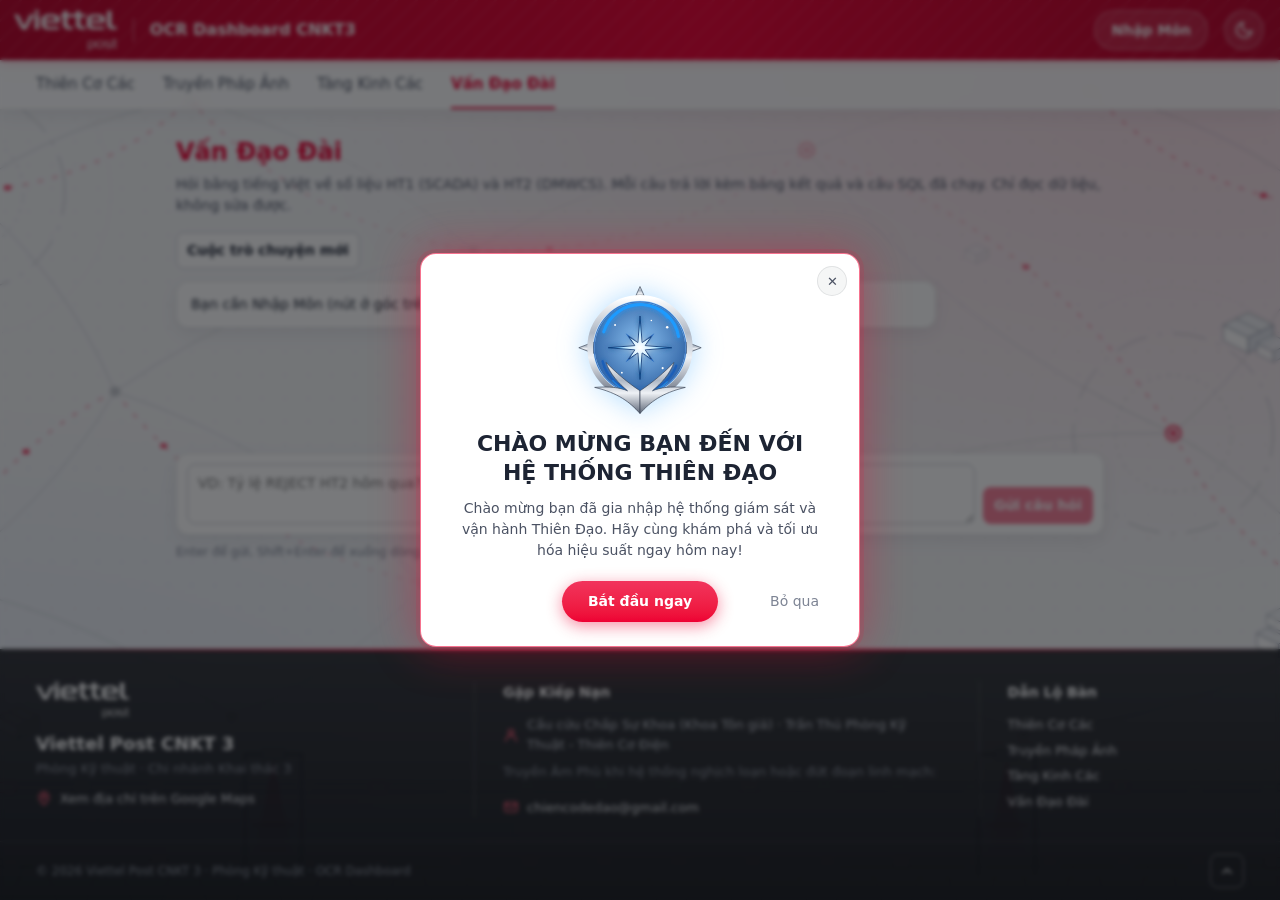
==== frontend/html/chat.html @ 3d73e123 "thêm chat bot" ====
<!doctype html>
<html lang="vi">
<head>
<meta charset="utf-8">
<meta name="viewport" content="width=device-width, initial-scale=1">
<title>Hỏi đáp dữ liệu</title>
<link rel="icon" type="image/png" href="../img/favicon.png">
<script>try { if (+localStorage.getItem("jail_until") > Date.now()) location.replace("jail.html"); const t = localStorage.getItem("theme"); if (t) document.documentElement.dataset.theme = t; } catch (e) {}</script>
<link rel="stylesheet" href="../css/base.css?v=5">
<link rel="stylesheet" href="../css/chat.css?v=1">
</head>
<body>
<header class="brandbar"><a class="logo" href="index.html"><img src="../img/logo_viettel_post.webp" alt="Viettel Post" width="103" height="40"></a>
  <span class="brand">OCR Dashboard CNKT3</span>
  <button class="theme-btn" id="theme-btn" type="button"></button></header>
<nav class="topnav">
  <a href="index.html">Thiên Cơ Các</a><a href="upload.html">Truyền Pháp Ảnh</a><a href="history.html">Tàng Kinh Các</a><a href="chat.html" aria-current="page">Vấn Đạo Đài</a></nav>
<main class="chat-main">
  <div class="chat-head">
    <div>
      <h1>Vấn Đạo Đài</h1>
      <p class="sub">Hỏi bằng tiếng Việt về số liệu HT1 (SCADA) và HT2 (DMWCS). Mỗi câu trả lời kèm bảng kết quả và câu SQL đã chạy. Chỉ đọc dữ liệu, không sửa được.</p>
    </div>
    <button class="btn" id="new-chat" type="button">Cuộc trò chuyện mới</button>
  </div>

  <section class="chat-log" id="log" aria-live="polite" aria-label="Hội thoại"></section>

  <div class="samples" id="samples" hidden>
    <p class="hint">Thử một câu hỏi:</p>
    <div class="sample-list" id="sample-list"></div>
  </div>

  <form class="composer" id="composer">
    <label class="visually-hidden" for="msg">Câu hỏi</label>
    <textarea id="msg" rows="2" maxlength="1000" placeholder="VD: Tỷ lệ REJECT HT2 hôm qua?" required></textarea>
    <div class="composer-actions">
      <button class="btn" id="cancel" type="button" hidden>Hủy</button>
      <button class="btn primary" id="send" type="submit">Gửi câu hỏi</button>
    </div>
  </form>
  <p class="hint composer-hint">Enter để gửi, Shift+Enter để xuống dòng. <span id="usage"></span></p>
</main>
<div id="toasts" aria-live="polite"></div>
<script src="../js/api.js?v=4"></script>
<script src="../js/chat.js?v=2"></script>
</body>
</html>
---- frontend/css/base.css ----
/* Biến màu, font, thành phần dùng chung. Nhận diện theo web Viettel: đỏ #EE0033, nền trắng, thẻ bo góc có bóng nhẹ.
   --s1..--s7 là màu biểu đồ (đã kiểm tra mù màu), không đổi theo thương hiệu: đỏ trong biểu đồ dễ bị hiểu là REJECT/lỗi. */
:root {
  color-scheme: light;
  --page: #f4f5f7; --surface: #ffffff; --ink: #1d2433; --ink-2: #4b5263; --muted: #7d8494;
  --grid: #e6e8ec; --axis: #c9ccd3; --border: rgba(16,24,40,.09); --wash: rgba(16,24,40,.04);
  --s1: #2a78d6; --s2: #eb6834; --s3: #1baf7a; --s4: #eda100; --s5: #e87ba4; --s6: #008300; --s7: #6250d6;
  --warn: #fab219; --warn-ink: #7a5200; --crit: #d03b3b;
  --brand: #ee0033; --accent: #ee0033; --accent-hover: #c8002b;
  --shadow: 0 1px 2px rgba(16,24,40,.04), 0 6px 20px rgba(16,24,40,.06);
  --bg-img: url("../img/bg-light.svg");
  --logo-core: #8cc2f2; --logo-core-2: #2a5d9f; --logo-accent: #1d5fb8; --logo-swirl: #1f9bff; --logo-star-edge: #0f3d7a;  /* logo Thiên Đạo: thép + xanh */
}
@media (prefers-color-scheme: dark) {
  :root:not([data-theme="light"]) {
    color-scheme: dark;
    --page: #0f1115; --surface: #1a1d23; --ink: #eef0f3; --ink-2: #c2c6cf; --muted: #8b919c;
    --grid: #2b2f37; --axis: #3a3f48; --border: rgba(255,255,255,.10); --wash: rgba(255,255,255,.05);
    --s1: #3987e5; --s2: #d95926; --s3: #199e70; --s4: #c98500; --s5: #d55181; --s6: #008300; --s7: #9085e9;
    --warn-ink: #fab219; --brand: #c8002b; --accent: #ff5c77; --accent-hover: #ff8095; --shadow: none;
    --bg-img: url("../img/bg-dark.svg");
    --logo-core: #1a2c5c; --logo-core-2: #060b1c; --logo-accent: #f2b84b; --logo-swirl: #43b4ff; --logo-star-edge: transparent;  /* logo: vàng + xanh */
  }
}
:root[data-theme="dark"] {
  color-scheme: dark;
  --page: #0f1115; --surface: #1a1d23; --ink: #eef0f3; --ink-2: #c2c6cf; --muted: #8b919c;
  --grid: #2b2f37; --axis: #3a3f48; --border: rgba(255,255,255,.10); --wash: rgba(255,255,255,.05);
  --s1: #3987e5; --s2: #d95926; --s3: #199e70; --s4: #c98500; --s5: #d55181; --s6: #008300; --s7: #9085e9;
  --warn-ink: #fab219; --brand: #c8002b; --accent: #ff5c77; --accent-hover: #ff8095; --shadow: none;
    --bg-img: url("../img/bg-dark.svg");
    --logo-core: #1a2c5c; --logo-core-2: #060b1c; --logo-accent: #f2b84b; --logo-swirl: #43b4ff; --logo-star-edge: transparent;
}
* { box-sizing: border-box; }
/* nền logistics (img/make_bg.py sinh ra), đứng yên khi cuộn */
body { margin: 0; min-height: 100vh; background: var(--page) var(--bg-img) center / cover no-repeat fixed; color: var(--ink); font: 14px/1.5 Roboto, "Segoe UI", system-ui, -apple-system, sans-serif; }
main { max-width: 1240px; margin: 0 auto; padding: 24px 16px 48px; }
h1 { font-size: 24px; font-weight: 700; color: var(--accent); margin: 0 0 4px; }
h2 { font-size: 15px; margin: 0 0 10px; }
.card-head h2, .card > h2 { border-left: 3px solid var(--accent); padding-left: 10px; line-height: 1.3; }
:focus-visible { outline: 2px solid var(--accent); outline-offset: 2px; }
.sub { color: var(--ink-2); margin: 0; }
.banner { margin: 14px 0 18px; padding: 10px 14px; border: 1px solid var(--border); border-left: 3px solid var(--warn); background: var(--surface); border-radius: 8px; color: var(--ink-2); }
.tabs { display: flex; gap: 4px; border-bottom: 1px solid var(--border); margin-bottom: 14px; }
.tabs button { border: 0; background: none; color: var(--ink-2); font: inherit; font-weight: 600; padding: 10px 14px; cursor: pointer; border-bottom: 2px solid transparent; }
.tabs button[aria-selected="true"] { color: var(--accent); border-bottom-color: var(--accent); }
.filters { display: flex; flex-wrap: wrap; gap: 12px; align-items: end; margin-bottom: 14px; }
.filters label { display: grid; gap: 4px; font-size: 12px; color: var(--ink-2); }
input, select, .btn { font: inherit; color: var(--ink); background: var(--surface); border: 1px solid var(--axis); border-radius: 8px; padding: 7px 10px; }
.btn { cursor: pointer; font-weight: 600; }
.btn:hover:not(:disabled) { border-color: var(--accent); color: var(--accent); }
.hint { font-size: 12px; color: var(--muted); }
.card { background: var(--surface); border: 1px solid var(--border); border-radius: 12px; padding: 16px; min-width: 0; box-shadow: var(--shadow); transition: border-color .2s; }
.card:hover { border-color: color-mix(in srgb, var(--accent) 45%, transparent); }
.card-head { display: flex; justify-content: space-between; align-items: center; gap: 8px; flex-wrap: wrap; margin-bottom: 6px; }
.card-head h2 { margin: 0; }
.tbl-wrap { overflow-x: auto; }
table { border-collapse: collapse; width: 100%; font-size: 13px; }
th, td { padding: 6px 8px; border-bottom: 1px solid var(--border); text-align: right; white-space: nowrap; }
th { color: var(--ink-2); font-weight: 600; position: sticky; top: 0; background: var(--surface); }
td:first-child, th:first-child, td.l, th.l { text-align: left; }
td { font-variant-numeric: tabular-nums; }
.badge { display: inline-flex; align-items: center; gap: 4px; font-size: 12px; padding: 1px 7px; border-radius: 10px; background: var(--wash); color: var(--warn-ink); border: 1px solid var(--border); cursor: help; }
.badge.ok { color: var(--muted); }
details { background: var(--surface); border: 1px solid var(--border); border-radius: 12px; margin: 8px 0; box-shadow: var(--shadow); }
summary { padding: 10px 14px; cursor: pointer; font-weight: 600; }
details > div { padding: 0 14px 14px; }
.kv { display: grid; grid-template-columns: max-content 1fr; gap: 3px 16px; font-size: 13px; margin-bottom: 10px; }
.kv span:nth-child(odd) { color: var(--ink-2); }
.warns { margin: 6px 0 0; padding-left: 18px; color: var(--ink-2); font-size: 13px; }
.chips { display: flex; flex-wrap: wrap; gap: 4px; }
.chips span { padding: 1px 8px; border-radius: 10px; background: var(--wash); border: 1px solid var(--border); font-variant-numeric: tabular-nums; }
.note { font-size: 12px; color: var(--muted); margin-top: 6px; }
[hidden] { display: none !important; }

/* dải đỏ có logo + thanh điều hướng trắng + trạng thái provider (dùng chung các trang); lề trái/phải thẳng với <main> */
.topnav { padding-inline: max(16px, calc((100% - 1240px) / 2 + 16px)); }
.brandbar { display: flex; align-items: center; gap: 16px; padding: 10px 16px 10px 14px; color: #fff;
  background: repeating-linear-gradient(135deg, rgba(255,255,255,.06) 0 2px, transparent 2px 14px),
              linear-gradient(90deg, color-mix(in srgb, var(--brand) 78%, #000) 0%, var(--brand) 55%, color-mix(in srgb, var(--brand) 78%, #000) 100%);
  box-shadow: 0 2px 10px color-mix(in srgb, var(--brand) 22%, transparent); position: relative; z-index: 1; }
.brandbar .logo img { display: block; height: 40px; width: auto; filter: brightness(0) invert(1); }
.brandbar .brand { font-size: 16px; font-weight: 600; padding-left: 16px; border-left: 1px solid rgba(255,255,255,.45); }
.theme-btn { margin-left: auto; display: grid; place-items: center; width: 40px; height: 40px; padding: 0; border-radius: 50%;
  color: #fff; background: rgba(255,255,255,.12); border: 1px solid rgba(255,255,255,.35); cursor: pointer; }
.theme-btn:hover { background: rgba(255,255,255,.24); }
.theme-btn svg { width: 20px; height: 20px; }
.theme-btn:focus-visible { outline-color: #fff; }
.auth-btn { margin-left: auto; flex-shrink: 0; white-space: nowrap; height: 40px; padding: 0 16px; border-radius: 20px; font: inherit; font-weight: 600;
  color: #fff; background: rgba(255,255,255,.12); border: 1px solid rgba(255,255,255,.35); cursor: pointer; }
.auth-btn:hover { background: rgba(255,255,255,.24); }
.auth-btn:focus-visible { outline-color: #fff; }
.auth-btn + .theme-btn { margin-left: 0; }
@media (max-width: 480px) { .brandbar .brand { display: none; } }  /* điện thoại: logo + 2 nút, không tràn ngang */
.login-dlg { width: min(360px, calc(100vw - 32px)); padding: 24px; border: 1px solid var(--border); border-radius: 12px; background: var(--surface); color: var(--ink); box-shadow: var(--shadow); }
.login-dlg::backdrop { background: rgba(0,0,0,.45); }
.login-dlg h2 { margin: 0 0 16px; font-size: 18px; }
.login-dlg label { display: grid; gap: 4px; margin-bottom: 12px; font-size: 13px; color: var(--ink-2); }
.login-dlg .err { min-height: 1.5em; margin: 0 0 8px; font-size: 13px; }
.login-actions { display: flex; justify-content: flex-end; gap: 8px; }
/* Popup chào mừng: viền + quầng đỏ thương hiệu, sáng/tối dùng chung token */
.welcome-dlg { width: min(440px, calc(100vw - 32px)); padding: 28px 32px 24px; text-align: center; color: var(--ink); background: var(--surface);
  border: 1.5px solid color-mix(in srgb, var(--brand) 55%, transparent); border-radius: 16px;
  box-shadow: 0 0 0 4px color-mix(in srgb, var(--brand) 10%, transparent), 0 0 48px color-mix(in srgb, var(--brand) 40%, transparent); }
.welcome-dlg[open] { animation: welcome-in .22s ease-out; }
.welcome-dlg:focus-visible { outline: none; }  /* focus ban đầu đặt vào popup (để trình đọc màn hình đọc tiêu đề), không phải 1 nút */
.welcome-dlg::backdrop { background: rgba(10,12,16,.55); backdrop-filter: blur(2px); }
@keyframes welcome-in { from { opacity: 0; transform: scale(.96); } }
.welcome-logo { display: block; width: 136px; height: 136px; margin: 0 auto 12px; overflow: visible; filter: drop-shadow(0 0 14px color-mix(in srgb, var(--logo-swirl) 35%, transparent)); }
.wl-swirl { transform-origin: 60px 58px; animation: wl-spin 30s linear infinite; }  /* vòng xoáy quay chậm */
@keyframes wl-spin { to { transform: rotate(360deg); } }
.welcome-dlg h2 { margin: 0 0 10px; font-size: 22px; line-height: 1.3; font-weight: 800; text-transform: uppercase; text-wrap: balance; }
.welcome-dlg p { margin: 0 0 20px; color: var(--ink-2); font-size: 14px; }
.welcome-x { position: absolute; top: 12px; right: 12px; display: grid; place-items: center; width: 30px; height: 30px; padding: 0; border-radius: 50%;
  font-size: 13px; color: var(--ink-2); background: var(--wash); border: 1px solid var(--border); cursor: pointer; }
.welcome-x:hover { color: var(--accent); border-color: var(--accent); }
.welcome-actions { display: grid; grid-template-columns: 1fr auto 1fr; align-items: center; }
.welcome-go { grid-column: 2; padding: 10px 26px; border: 0; border-radius: 999px; font: inherit; font-weight: 700; color: #fff; cursor: pointer;
  background: linear-gradient(180deg, color-mix(in srgb, var(--brand) 80%, #fff), var(--brand));
  box-shadow: 0 4px 16px color-mix(in srgb, var(--brand) 45%, transparent); }
.welcome-go:hover { filter: brightness(1.08); }
.welcome-skip { justify-self: end; padding: 6px 8px; border: 0; background: none; font: inherit; color: var(--muted); cursor: pointer; }
.welcome-skip:hover { color: var(--accent); }
@media (prefers-reduced-motion: reduce) { .welcome-dlg[open], .wl-swirl { animation: none; } }
.topnav { display: flex; flex-wrap: wrap; align-items: center; gap: 4px 28px; padding-block: 0; background: color-mix(in srgb, var(--surface) 82%, transparent); backdrop-filter: blur(8px); border-bottom: 1px solid var(--border); box-shadow: var(--shadow); }
.topnav a { padding: 13px 0 11px; color: var(--ink-2); text-decoration: none; font-weight: 500; font-size: 15px; border-bottom: 2px solid transparent; }
.topnav a:hover { color: var(--accent); }
.topnav a[aria-current="page"] { color: var(--accent); border-bottom-color: var(--accent); font-weight: 600; }
a { color: var(--accent); }
.btn.primary { background: var(--brand); color: #fff; border-color: transparent; }
.btn.primary:hover:not(:disabled) { background: var(--accent-hover); color: #fff; }
.btn:disabled { opacity: .5; cursor: default; }
.err { color: var(--crit); }
.status-badge { font-size: 12px; padding: 1px 8px; border-radius: 10px; border: 1px solid var(--border); }
.status-badge.ok { color: #0ca30c; } .status-badge.can_kiem_tra { color: var(--warn-ink); } .status-badge.da_sua_tay { color: var(--s1); }

/* footer: luôn nền tối (cả 2 chế độ), bán trong suốt để vẫn thấy nền logistics phía sau; dính đáy khi trang ngắn */
body { display: flex; flex-direction: column; }
main { width: 100%; }
.site-foot { position: relative; margin-top: auto; color: #c2c6cf; font-size: 13px;
  background: linear-gradient(180deg, rgba(14,16,21,.84) 0%, rgba(14,16,21,.94) 100%); border-top: 1px solid rgba(255,255,255,.08); }
.site-foot::before { content: ""; position: absolute; inset: -1px 0 auto; height: 2px; background: linear-gradient(90deg, transparent, var(--brand) 30%, var(--brand) 70%, transparent); }
.foot-in, .foot-bottom { padding-inline: max(16px, calc((100% - 1240px) / 2 + 16px)); }
.foot-in { display: grid; grid-template-columns: 1.2fr 1.4fr .8fr; gap: 24px 40px; padding-block: 32px 24px; }
.foot-in p { margin: 0; }
.foot-brand img { display: block; height: 36px; width: auto; filter: brightness(0) invert(1); margin-bottom: 12px; }
.foot-name { font-size: 18px; font-weight: 600; color: #fff; }
.foot-sub, .foot-hint { color: #8b919c; margin: 2px 0 10px !important; }
.foot-col { display: grid; align-content: start; gap: 6px; padding-left: 28px; border-left: 1px solid rgba(255,255,255,.12); }
.site-foot h4 { margin: 0 0 6px; font-size: 14px; color: #fff; }
.site-foot a { color: #e6e8ec; text-decoration: none; width: fit-content; }
.site-foot a:hover { color: #ff5c77; }
.foot-line { display: flex; align-items: center; gap: 8px; }
.site-foot svg { width: 16px; height: 16px; flex: none; }
.foot-line svg { color: #ff5c77; }
.foot-bottom { display: flex; align-items: center; justify-content: space-between; gap: 12px; padding-block: 12px; font-size: 12px; color: #8b919c; border-top: 1px solid rgba(255,255,255,.08); }
.to-top { display: grid; place-items: center; width: 34px; height: 34px; padding: 0; color: #fff; background: transparent; border: 1px solid rgba(255,255,255,.35); border-radius: 8px; cursor: pointer; }
.to-top:hover { border-color: #ff5c77; color: #ff5c77; }
.site-foot :focus-visible { outline-color: #fff; }
@media (max-width: 760px) { .foot-in { grid-template-columns: 1fr; } .foot-col { padding-left: 0; border-left: 0; padding-top: 16px; border-top: 1px solid rgba(255,255,255,.12); } }
.login-hint { margin: 0 0 8px; font-size: 13px; font-weight: 600; color: var(--warn-ink); }
.login-hint:empty { display: none; }
/* thông báo nổi góc phải dưới (toast() trong api.js, dùng chung mọi trang) */
#toasts { position: fixed; right: 16px; bottom: 16px; z-index: 20; display: grid; gap: 8px; width: min(380px, calc(100vw - 32px)); }
.toast { display: flex; gap: 10px; align-items: start; padding: 12px 12px 12px 14px; font-size: 13px; color: var(--ink);
  background: var(--surface); border: 1px solid var(--border); border-left: 4px solid var(--muted); border-radius: 10px;
  box-shadow: 0 8px 28px rgba(0,0,0,.22); animation: toast-in .2s ease-out; }
.toast.ok { border-left-color: #0ca30c; } .toast.warn { border-left-color: var(--warn); } .toast.fail { border-left-color: var(--crit); }
.toast > div { overflow-wrap: anywhere; }
.toast button { margin-left: auto; padding: 0 4px; border: 0; background: none; color: var(--muted); font-size: 18px; line-height: 1; cursor: pointer; }
@keyframes toast-in { from { transform: translateY(8px); opacity: 0; } }
@media (prefers-reduced-motion: reduce) { .toast { animation: none; } }
---- frontend/css/chat.css ----
/* Trang hỏi đáp dữ liệu: người dùng bên phải, bot bên trái, ô nhập dưới cùng. */
.chat-main { max-width: 960px; display: flex; flex-direction: column; gap: 12px; }
.chat-head { display: flex; justify-content: space-between; align-items: start; gap: 16px; flex-wrap: wrap; }
.chat-log { display: flex; flex-direction: column; gap: 12px; min-height: 160px; }
.msg { max-width: min(760px, 100%); padding: 12px 14px; border: 1px solid var(--border); border-radius: 12px; background: var(--surface); box-shadow: var(--shadow); min-width: 0; }
.msg p { margin: 0; overflow-wrap: anywhere; white-space: pre-wrap; }
.msg.user { align-self: flex-end; background: color-mix(in srgb, var(--accent) 10%, var(--surface)); border-color: color-mix(in srgb, var(--accent) 30%, transparent); }
.msg.bot { align-self: flex-start; width: min(760px, 100%); }
.msg.busy .answer { color: var(--muted); }
.answer.muted { color: var(--muted); }
.chat-warn { margin: 10px 0 0; padding: 8px 12px 8px 28px; border-radius: 8px; font-size: 13px;
  background: color-mix(in srgb, var(--warn) 20%, transparent); color: var(--ink); }
.chat-warn li + li { margin-top: 2px; }
.choices { display: flex; flex-wrap: wrap; gap: 8px; margin-top: 10px; }
.chat-tbl { margin-top: 10px; max-height: 360px; overflow: auto; border: 1px solid var(--border); border-radius: 8px; }
.chat-tbl th { text-align: right; }
.chat-tbl th:first-child { text-align: left; }
.msg details.sql { margin: 10px 0 0; box-shadow: none; border-radius: 8px; }
.msg details.sql summary { padding: 6px 10px; font-size: 13px; }
.msg details.sql pre { margin: 0; padding: 0 10px 10px; overflow-x: auto; font-size: 12px; line-height: 1.45; }
.msg .meta { margin-top: 8px; font-size: 12px; color: var(--muted); }
.samples .sample-list { display: flex; flex-wrap: wrap; gap: 8px; margin-top: 6px; }
.btn.sample { font-weight: 500; text-align: left; }
.composer { position: sticky; bottom: 8px; display: flex; gap: 8px; align-items: end; padding: 10px; background: var(--surface);
  border: 1px solid var(--border); border-radius: 12px; box-shadow: var(--shadow); }
.composer textarea { flex: 1; min-width: 0; resize: vertical; min-height: 44px; max-height: 200px; font: inherit; color: var(--ink);
  background: var(--surface); border: 1px solid var(--axis); border-radius: 8px; padding: 8px 10px; }
.composer-actions { display: flex; gap: 8px; }
.composer-hint { margin: -4px 0 0; }
.visually-hidden { position: absolute; width: 1px; height: 1px; overflow: hidden; clip: rect(0 0 0 0); white-space: nowrap; }
@media (max-width: 560px) {
  .composer { flex-direction: column; align-items: stretch; }
  .composer-actions { justify-content: flex-end; }
}
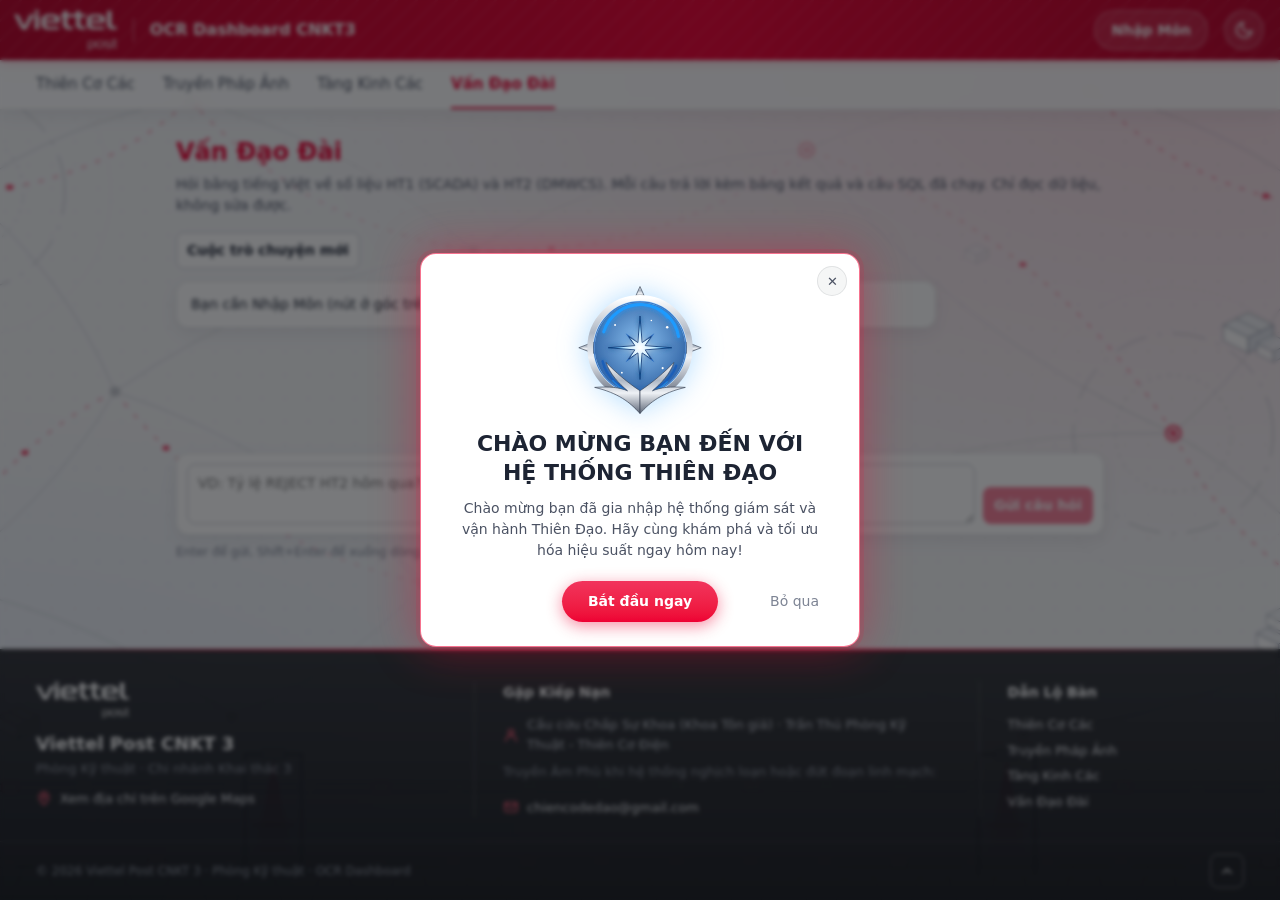
==== commit 313610b5: "icon chatbot, chatbot done" ====
--- a/frontend/html/chat.html
+++ b/frontend/html/chat.html
@@ -6,7 +6,7 @@
 <title>Hỏi đáp dữ liệu</title>
 <link rel="icon" type="image/png" href="../img/favicon.png">
 <script>try { if (+localStorage.getItem("jail_until") > Date.now()) location.replace("jail.html"); const t = localStorage.getItem("theme"); if (t) document.documentElement.dataset.theme = t; } catch (e) {}</script>
-<link rel="stylesheet" href="../css/base.css?v=5">
+<link rel="stylesheet" href="../css/base.css?v=8">
 <link rel="stylesheet" href="../css/chat.css?v=1">
 </head>
 <body>
--- a/frontend/css/base.css
+++ b/frontend/css/base.css
@@ -170,3 +170,33 @@
 .toast button { margin-left: auto; padding: 0 4px; border: 0; background: none; color: var(--muted); font-size: 18px; line-height: 1; cursor: pointer; }
 @keyframes toast-in { from { transform: translateY(8px); opacity: 0; } }
 @media (prefers-reduced-motion: reduce) { .toast { animation: none; } }
+/* nút chat nổi + khung hỏi nhanh (js/chat-widget.js) */
+.visually-hidden { position: absolute; width: 1px; height: 1px; overflow: hidden; clip: rect(0 0 0 0); white-space: nowrap; }
+.cw-fab { position: fixed; right: 20px; bottom: 20px; z-index: 30; width: 52px; height: 52px; padding: 0; border: 0;
+  border-radius: 50%; background: none; cursor: pointer; box-shadow: 0 6px 20px rgba(238,0,51,.35); transition: transform .15s; }
+.cw-fab:hover { transform: scale(1.06); }
+.cw-fab svg { display: block; width: 100%; height: 100%; }
+body:has(.cw-fab) #toasts { bottom: 84px; }
+.cw-panel { position: fixed; right: 20px; bottom: 84px; z-index: 30; display: flex; flex-direction: column;
+  width: min(360px, calc(100vw - 32px)); height: min(480px, calc(100vh - 120px)); color: var(--ink); background: var(--surface);
+  border: 1px solid var(--border); border-radius: 12px; box-shadow: 0 12px 36px rgba(0,0,0,.25); }
+.cw-panel[hidden] { display: none; }
+.cw-head { display: flex; align-items: center; gap: 12px; padding: 10px 12px; border-bottom: 1px solid var(--border); }
+.cw-head h2 { margin: 0 auto 0 0; font-size: 15px; color: var(--accent); }
+.cw-head a { font-size: 13px; }
+.cw-x { width: 28px; height: 28px; padding: 0; border: 0; border-radius: 6px; background: none; color: var(--muted); font-size: 15px; cursor: pointer; }
+.cw-x:hover { color: var(--accent); background: var(--wash); }
+.cw-log { flex: 1; overflow-y: auto; display: flex; flex-direction: column; gap: 8px; padding: 12px; }
+.cw-msg { max-width: 88%; margin: 0; padding: 8px 10px; border-radius: 10px; font-size: 13px; white-space: pre-wrap; overflow-wrap: anywhere; }
+.cw-msg.user { align-self: flex-end; background: color-mix(in srgb, var(--accent) 12%, var(--surface)); }
+.cw-msg.bot { align-self: flex-start; background: var(--wash); border: 1px solid var(--border); }
+.cw-msg.busy { color: var(--muted); }
+.cw-msg.err { color: var(--crit); }
+.cw-warn { margin: 6px 0 0; padding-left: 16px; white-space: normal; color: var(--warn-ink); }
+.cw-choices { display: flex; flex-wrap: wrap; gap: 6px; margin-top: 8px; white-space: normal; }
+.cw-choices .btn { padding: 4px 8px; font-size: 12px; }
+.cw-more { display: inline-block; margin-top: 6px; font-size: 12px; }
+.cw-form { display: flex; gap: 8px; align-items: end; padding: 10px; border-top: 1px solid var(--border); }
+.cw-form textarea { flex: 1; min-width: 0; resize: none; font: inherit; color: var(--ink); background: var(--surface);
+  border: 1px solid var(--axis); border-radius: 8px; padding: 7px 9px; }
+@media (prefers-reduced-motion: reduce) { .cw-fab { transition: none; } }
--- a/frontend/css/chat.css
+++ b/frontend/css/chat.css
@@ -27,7 +27,7 @@
   background: var(--surface); border: 1px solid var(--axis); border-radius: 8px; padding: 8px 10px; }
 .composer-actions { display: flex; gap: 8px; }
 .composer-hint { margin: -4px 0 0; }
-.visually-hidden { position: absolute; width: 1px; height: 1px; overflow: hidden; clip: rect(0 0 0 0); white-space: nowrap; }
+
 @media (max-width: 560px) {
   .composer { flex-direction: column; align-items: stretch; }
   .composer-actions { justify-content: flex-end; }
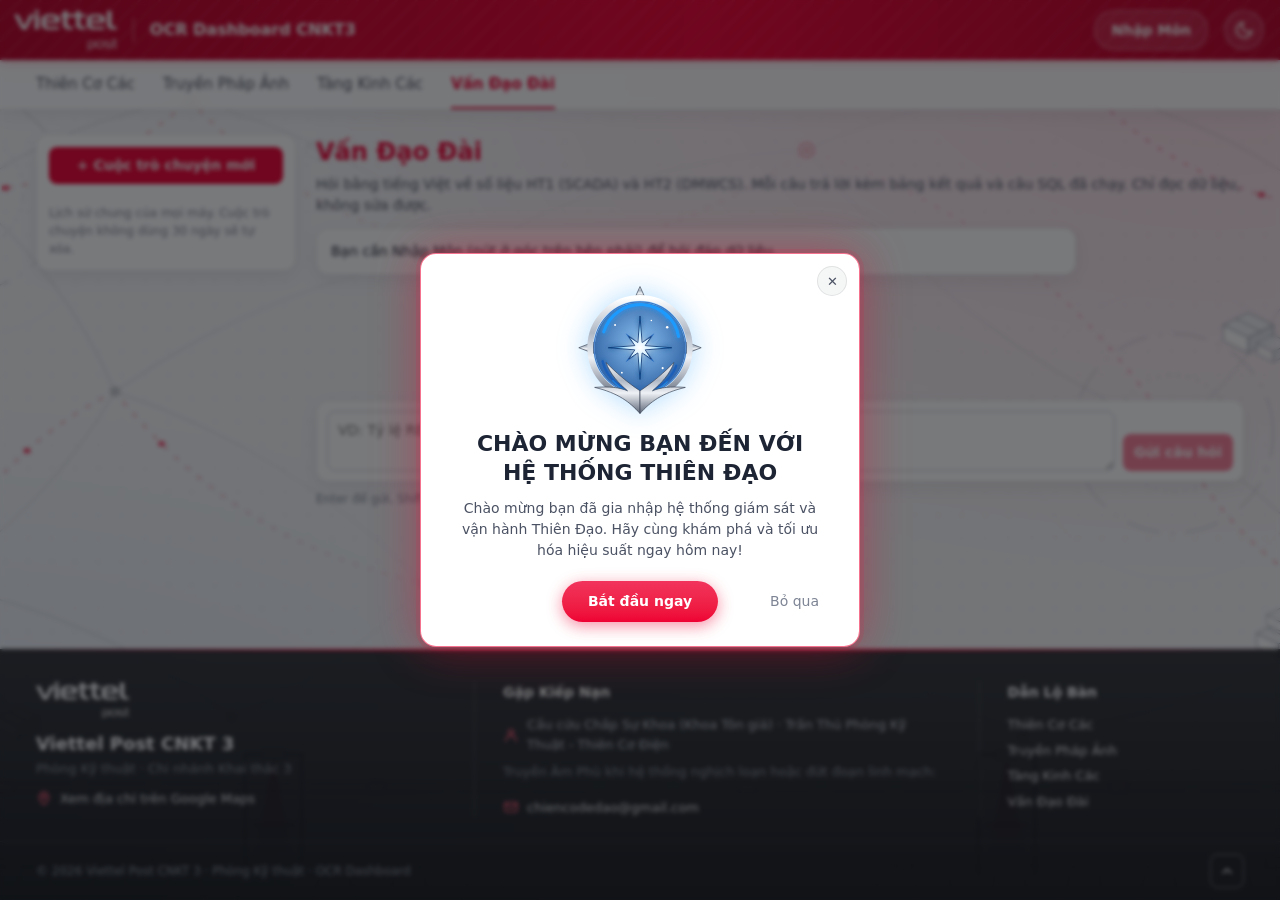
==== commit 5f8f9c3d: "fix some bug" ====
--- a/frontend/html/chat.html
+++ b/frontend/html/chat.html
@@ -7,7 +7,7 @@
 <link rel="icon" type="image/png" href="../img/favicon.png">
 <script>try { if (+localStorage.getItem("jail_until") > Date.now()) location.replace("jail.html"); const t = localStorage.getItem("theme"); if (t) document.documentElement.dataset.theme = t; } catch (e) {}</script>
 <link rel="stylesheet" href="../css/base.css?v=8">
-<link rel="stylesheet" href="../css/chat.css?v=1">
+<link rel="stylesheet" href="../css/chat.css?v=2">
 </head>
 <body>
 <header class="brandbar"><a class="logo" href="index.html"><img src="../img/logo_viettel_post.webp" alt="Viettel Post" width="103" height="40"></a>
@@ -16,33 +16,39 @@
 <nav class="topnav">
   <a href="index.html">Thiên Cơ Các</a><a href="upload.html">Truyền Pháp Ảnh</a><a href="history.html">Tàng Kinh Các</a><a href="chat.html" aria-current="page">Vấn Đạo Đài</a></nav>
 <main class="chat-main">
-  <div class="chat-head">
-    <div>
+  <aside class="chat-side" id="side" aria-label="Lịch sử trò chuyện">
+    <button class="btn primary" id="new-chat" type="button">+ Cuộc trò chuyện mới</button>
+    <div class="conv-list" id="conv-list"></div>
+    <p class="hint side-note">Lịch sử chung của mọi máy. Cuộc trò chuyện không dùng 30 ngày sẽ tự xóa.</p>
+  </aside>
+
+  <section class="chat-pane">
+    <div class="chat-head">
+      <button class="btn side-toggle" id="side-toggle" type="button" aria-expanded="false" aria-controls="side">Lịch sử trò chuyện</button>
       <h1>Vấn Đạo Đài</h1>
       <p class="sub">Hỏi bằng tiếng Việt về số liệu HT1 (SCADA) và HT2 (DMWCS). Mỗi câu trả lời kèm bảng kết quả và câu SQL đã chạy. Chỉ đọc dữ liệu, không sửa được.</p>
     </div>
-    <button class="btn" id="new-chat" type="button">Cuộc trò chuyện mới</button>
-  </div>
 
-  <section class="chat-log" id="log" aria-live="polite" aria-label="Hội thoại"></section>
+    <section class="chat-log" id="log" aria-live="polite" aria-label="Hội thoại"></section>
 
-  <div class="samples" id="samples" hidden>
-    <p class="hint">Thử một câu hỏi:</p>
-    <div class="sample-list" id="sample-list"></div>
-  </div>
+    <div class="samples" id="samples" hidden>
+      <p class="hint">Thử một câu hỏi:</p>
+      <div class="sample-list" id="sample-list"></div>
+    </div>
 
-  <form class="composer" id="composer">
-    <label class="visually-hidden" for="msg">Câu hỏi</label>
-    <textarea id="msg" rows="2" maxlength="1000" placeholder="VD: Tỷ lệ REJECT HT2 hôm qua?" required></textarea>
-    <div class="composer-actions">
-      <button class="btn" id="cancel" type="button" hidden>Hủy</button>
-      <button class="btn primary" id="send" type="submit">Gửi câu hỏi</button>
-    </div>
-  </form>
-  <p class="hint composer-hint">Enter để gửi, Shift+Enter để xuống dòng. <span id="usage"></span></p>
+    <form class="composer" id="composer">
+      <label class="visually-hidden" for="msg">Câu hỏi</label>
+      <textarea id="msg" rows="2" maxlength="1000" placeholder="VD: Tỷ lệ REJECT HT2 hôm qua?" required></textarea>
+      <div class="composer-actions">
+        <button class="btn" id="cancel" type="button" hidden>Hủy</button>
+        <button class="btn primary" id="send" type="submit">Gửi câu hỏi</button>
+      </div>
+    </form>
+    <p class="hint composer-hint">Enter để gửi, Shift+Enter để xuống dòng. <span id="usage"></span></p>
+  </section>
 </main>
 <div id="toasts" aria-live="polite"></div>
-<script src="../js/api.js?v=4"></script>
-<script src="../js/chat.js?v=2"></script>
+<script src="../js/api.js?v=5"></script>
+<script src="../js/chat.js?v=3"></script>
 </body>
 </html>
--- a/frontend/css/chat.css
+++ b/frontend/css/chat.css
@@ -1,6 +1,25 @@
 /* Trang hỏi đáp dữ liệu: người dùng bên phải, bot bên trái, ô nhập dưới cùng. */
-.chat-main { max-width: 960px; display: flex; flex-direction: column; gap: 12px; }
-.chat-head { display: flex; justify-content: space-between; align-items: start; gap: 16px; flex-wrap: wrap; }
+/* bố cục kiểu Claude / ChatGPT: lịch sử bên trái, hội thoại bên phải */
+.chat-main { display: grid; grid-template-columns: 260px minmax(0, 1fr); gap: 20px; align-items: start; }
+.chat-pane { display: flex; flex-direction: column; gap: 12px; min-width: 0; max-width: 960px; }
+.chat-head h1 { margin-top: 0; }
+.chat-side { position: sticky; top: 12px; display: flex; flex-direction: column; gap: 10px; max-height: calc(100vh - 24px); padding: 12px;
+  background: var(--surface); border: 1px solid var(--border); border-radius: 12px; box-shadow: var(--shadow); }
+.conv-list { flex: 1; min-height: 0; overflow-y: auto; }
+.conv-group h2 { margin: 12px 8px 4px; font-size: 12px; font-weight: 600; color: var(--muted); }
+.conv-group:first-child h2 { margin-top: 2px; }
+.conv { display: block; width: 100%; padding: 7px 10px; border: 0; border-radius: 8px; background: none; color: var(--ink); font: inherit; font-size: 13px;
+  text-align: left; white-space: nowrap; overflow: hidden; text-overflow: ellipsis; cursor: pointer; }
+.conv:hover { background: var(--wash); }
+.conv[aria-current="true"] { background: color-mix(in srgb, var(--accent) 12%, var(--surface)); color: var(--accent); font-weight: 600; }
+.side-note { margin: 0; }
+.side-toggle { display: none; margin-bottom: 8px; }
+@media (max-width: 860px) {
+  .chat-main { grid-template-columns: 1fr; }
+  .chat-side { position: static; max-height: 60vh; }
+  .chat-side:not(.open) { display: none; }
+  .side-toggle { display: inline-block; }
+}
 .chat-log { display: flex; flex-direction: column; gap: 12px; min-height: 160px; }
 .msg { max-width: min(760px, 100%); padding: 12px 14px; border: 1px solid var(--border); border-radius: 12px; background: var(--surface); box-shadow: var(--shadow); min-width: 0; }
 .msg p { margin: 0; overflow-wrap: anywhere; white-space: pre-wrap; }
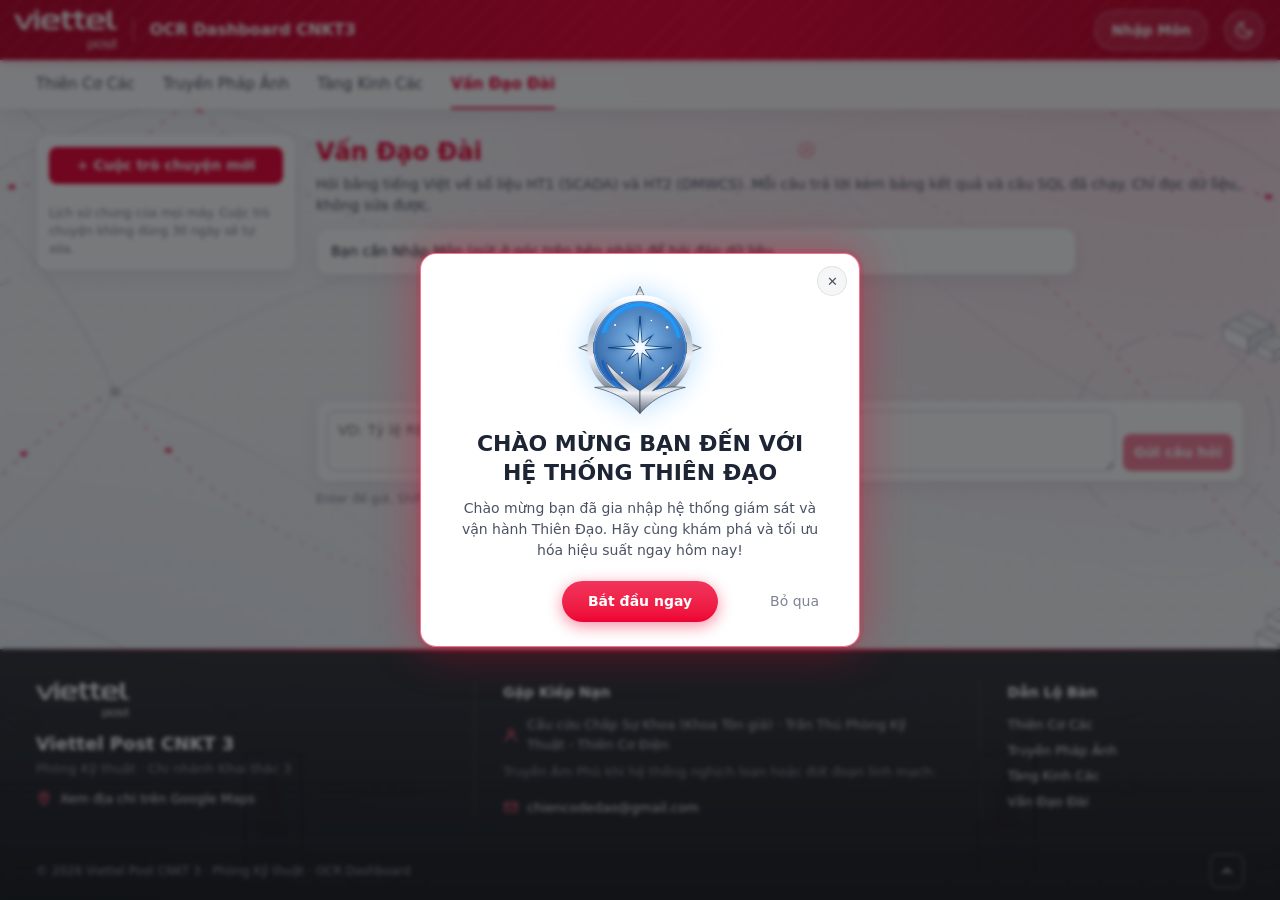
==== commit 36eff739: "fix ocr version" ====
--- a/frontend/html/chat.html
+++ b/frontend/html/chat.html
@@ -48,7 +48,7 @@
   </section>
 </main>
 <div id="toasts" aria-live="polite"></div>
-<script src="../js/api.js?v=5"></script>
+<script src="../js/api.js?v=6"></script>
 <script src="../js/chat.js?v=3"></script>
 </body>
 </html>
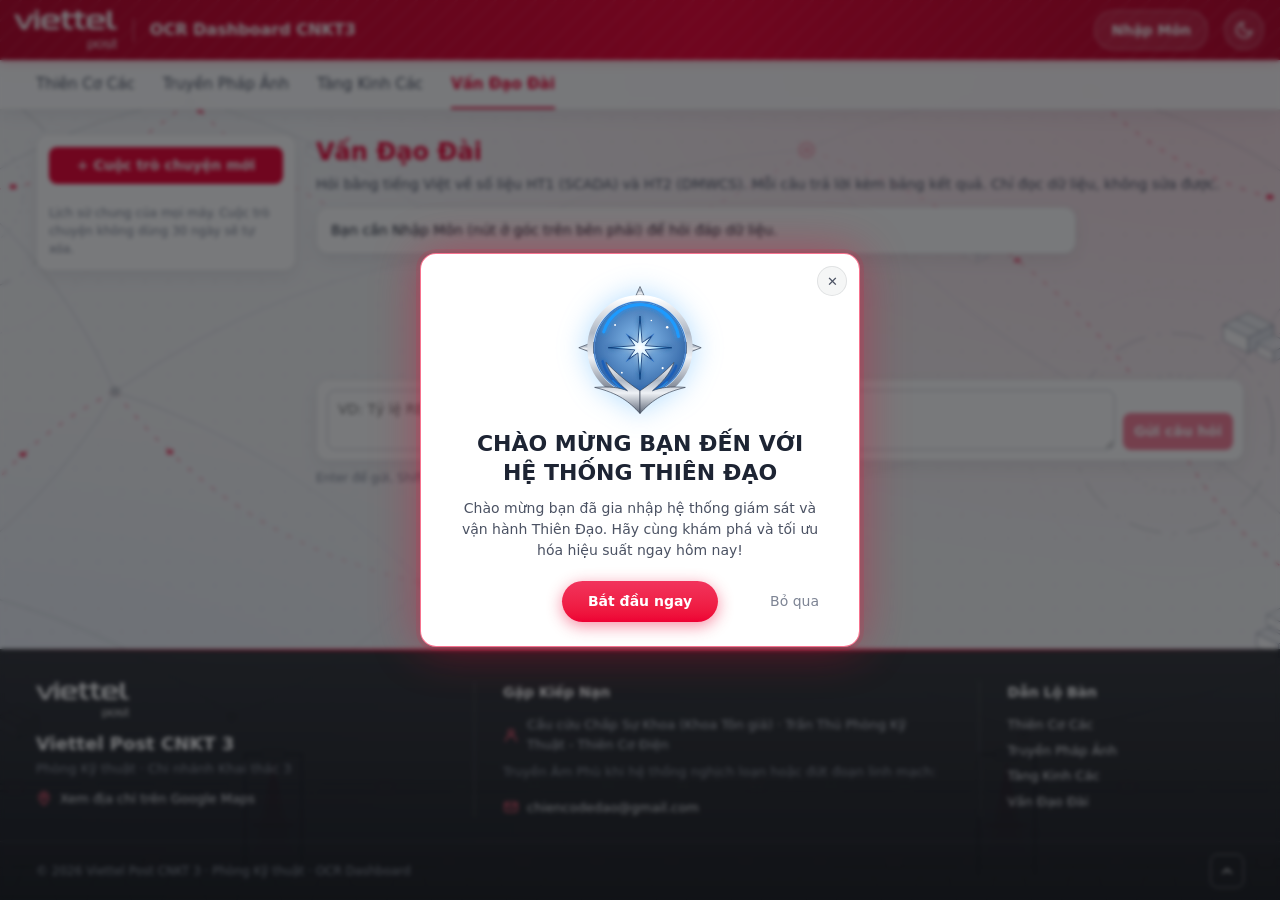
==== commit 3385abc7: "sửa vài bug nhỏ" ====
--- a/frontend/html/chat.html
+++ b/frontend/html/chat.html
@@ -26,7 +26,7 @@
     <div class="chat-head">
       <button class="btn side-toggle" id="side-toggle" type="button" aria-expanded="false" aria-controls="side">Lịch sử trò chuyện</button>
       <h1>Vấn Đạo Đài</h1>
-      <p class="sub">Hỏi bằng tiếng Việt về số liệu HT1 (SCADA) và HT2 (DMWCS). Mỗi câu trả lời kèm bảng kết quả và câu SQL đã chạy. Chỉ đọc dữ liệu, không sửa được.</p>
+      <p class="sub">Hỏi bằng tiếng Việt về số liệu HT1 (SCADA) và HT2 (DMWCS). Mỗi câu trả lời kèm bảng kết quả. Chỉ đọc dữ liệu, không sửa được.</p>
     </div>
 
     <section class="chat-log" id="log" aria-live="polite" aria-label="Hội thoại"></section>
--- a/frontend/css/chat.css
+++ b/frontend/css/chat.css
@@ -34,9 +34,6 @@
 .chat-tbl { margin-top: 10px; max-height: 360px; overflow: auto; border: 1px solid var(--border); border-radius: 8px; }
 .chat-tbl th { text-align: right; }
 .chat-tbl th:first-child { text-align: left; }
-.msg details.sql { margin: 10px 0 0; box-shadow: none; border-radius: 8px; }
-.msg details.sql summary { padding: 6px 10px; font-size: 13px; }
-.msg details.sql pre { margin: 0; padding: 0 10px 10px; overflow-x: auto; font-size: 12px; line-height: 1.45; }
 .msg .meta { margin-top: 8px; font-size: 12px; color: var(--muted); }
 .samples .sample-list { display: flex; flex-wrap: wrap; gap: 8px; margin-top: 6px; }
 .btn.sample { font-weight: 500; text-align: left; }
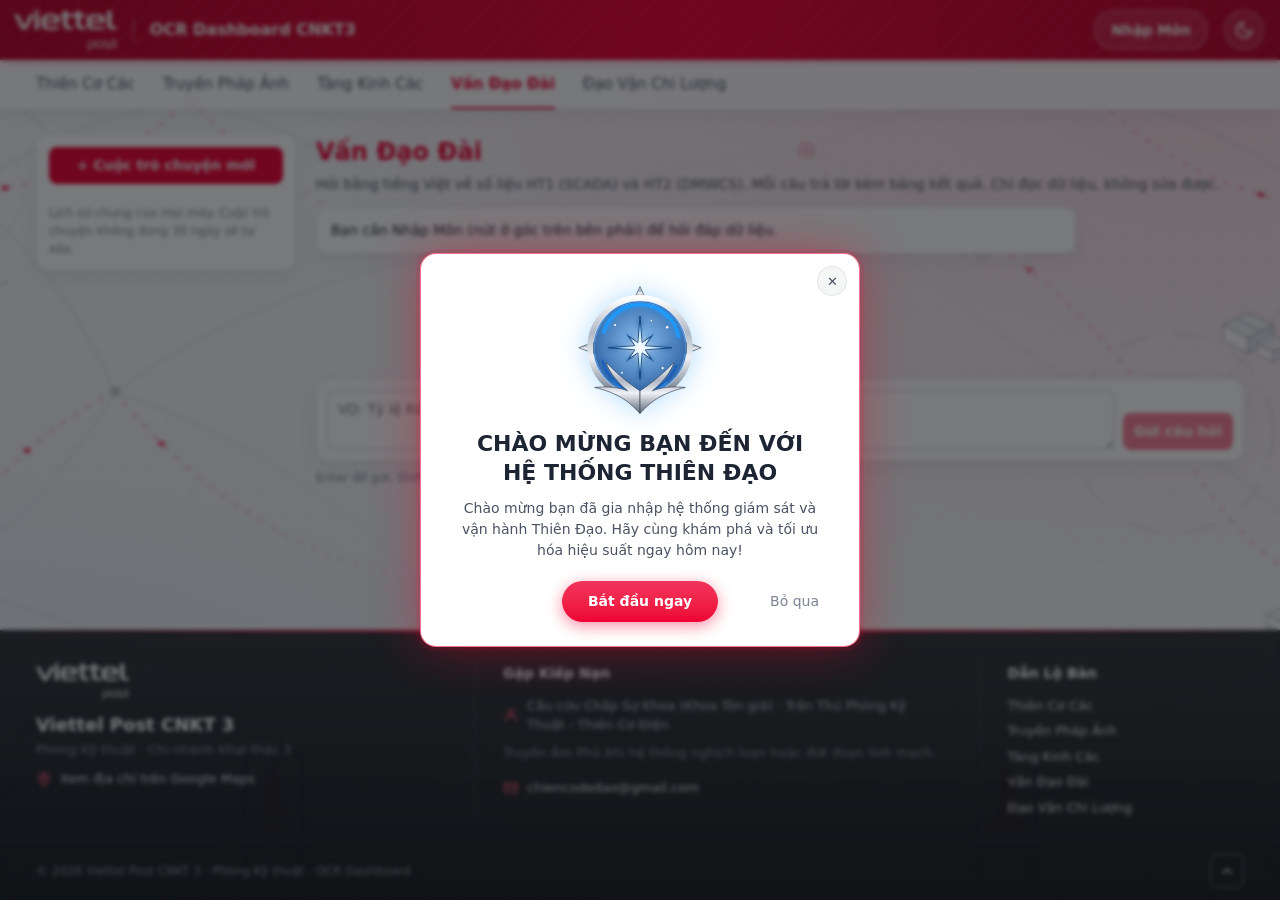
==== commit 9b7487e1: "thêm tính năng tính thời gian" ====
--- a/frontend/html/chat.html
+++ b/frontend/html/chat.html
@@ -14,7 +14,7 @@
   <span class="brand">OCR Dashboard CNKT3</span>
   <button class="theme-btn" id="theme-btn" type="button"></button></header>
 <nav class="topnav">
-  <a href="index.html">Thiên Cơ Các</a><a href="upload.html">Truyền Pháp Ảnh</a><a href="history.html">Tàng Kinh Các</a><a href="chat.html" aria-current="page">Vấn Đạo Đài</a></nav>
+  <a href="index.html">Thiên Cơ Các</a><a href="upload.html">Truyền Pháp Ảnh</a><a href="history.html">Tàng Kinh Các</a><a href="chat.html" aria-current="page">Vấn Đạo Đài</a><a href="thoi-gian.html">Đạo Vận Chi Lượng</a></nav>
 <main class="chat-main">
   <aside class="chat-side" id="side" aria-label="Lịch sử trò chuyện">
     <button class="btn primary" id="new-chat" type="button">+ Cuộc trò chuyện mới</button>
@@ -48,7 +48,7 @@
   </section>
 </main>
 <div id="toasts" aria-live="polite"></div>
-<script src="../js/api.js?v=6"></script>
+<script src="../js/api.js?v=8"></script>
 <script src="../js/chat.js?v=3"></script>
 </body>
 </html>
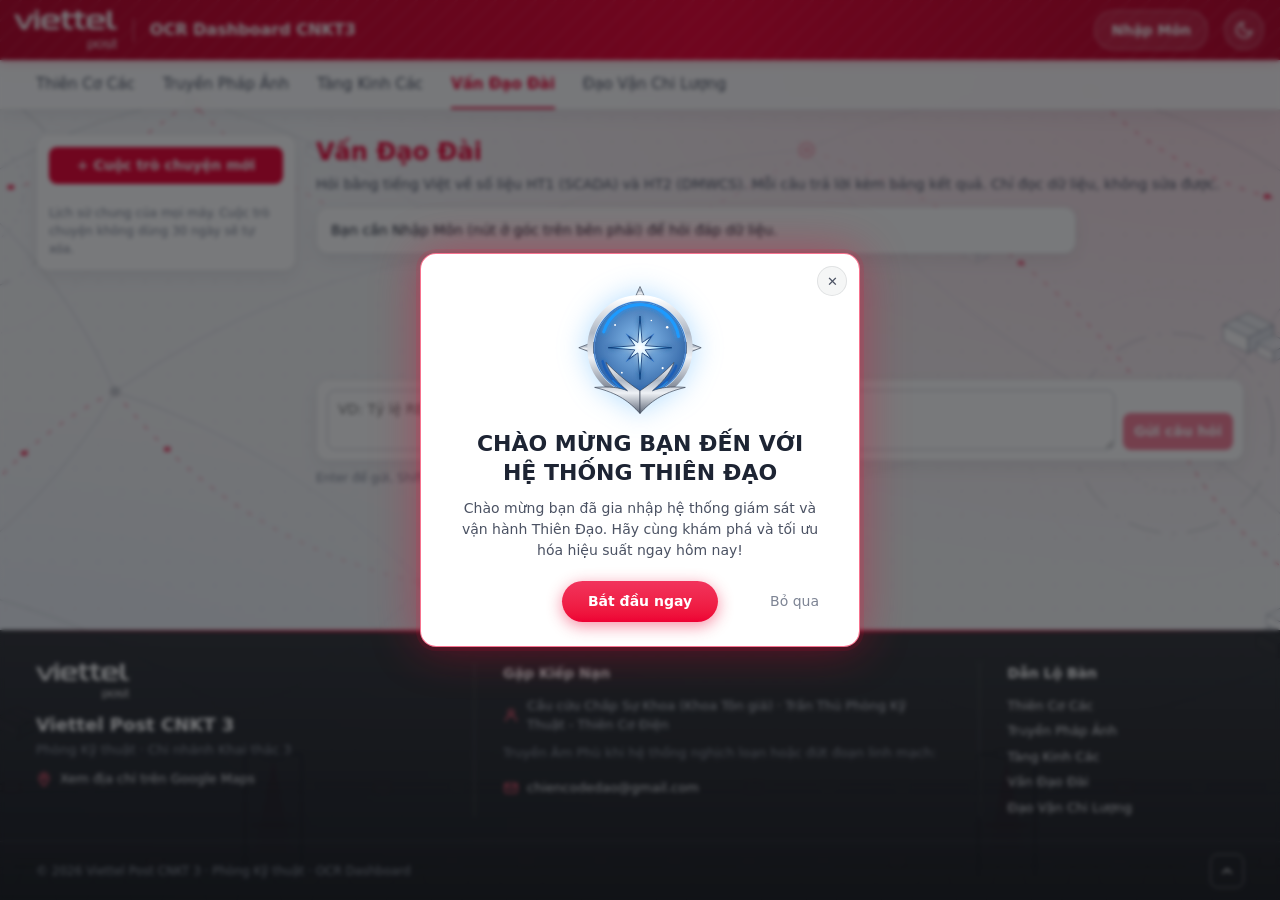
==== commit 14a41365: "đổi provider, sửa  HT1, 2" ====
--- a/frontend/html/chat.html
+++ b/frontend/html/chat.html
@@ -48,7 +48,7 @@
   </section>
 </main>
 <div id="toasts" aria-live="polite"></div>
-<script src="../js/api.js?v=8"></script>
+<script src="../js/api.js?v=9"></script>
 <script src="../js/chat.js?v=3"></script>
 </body>
 </html>
